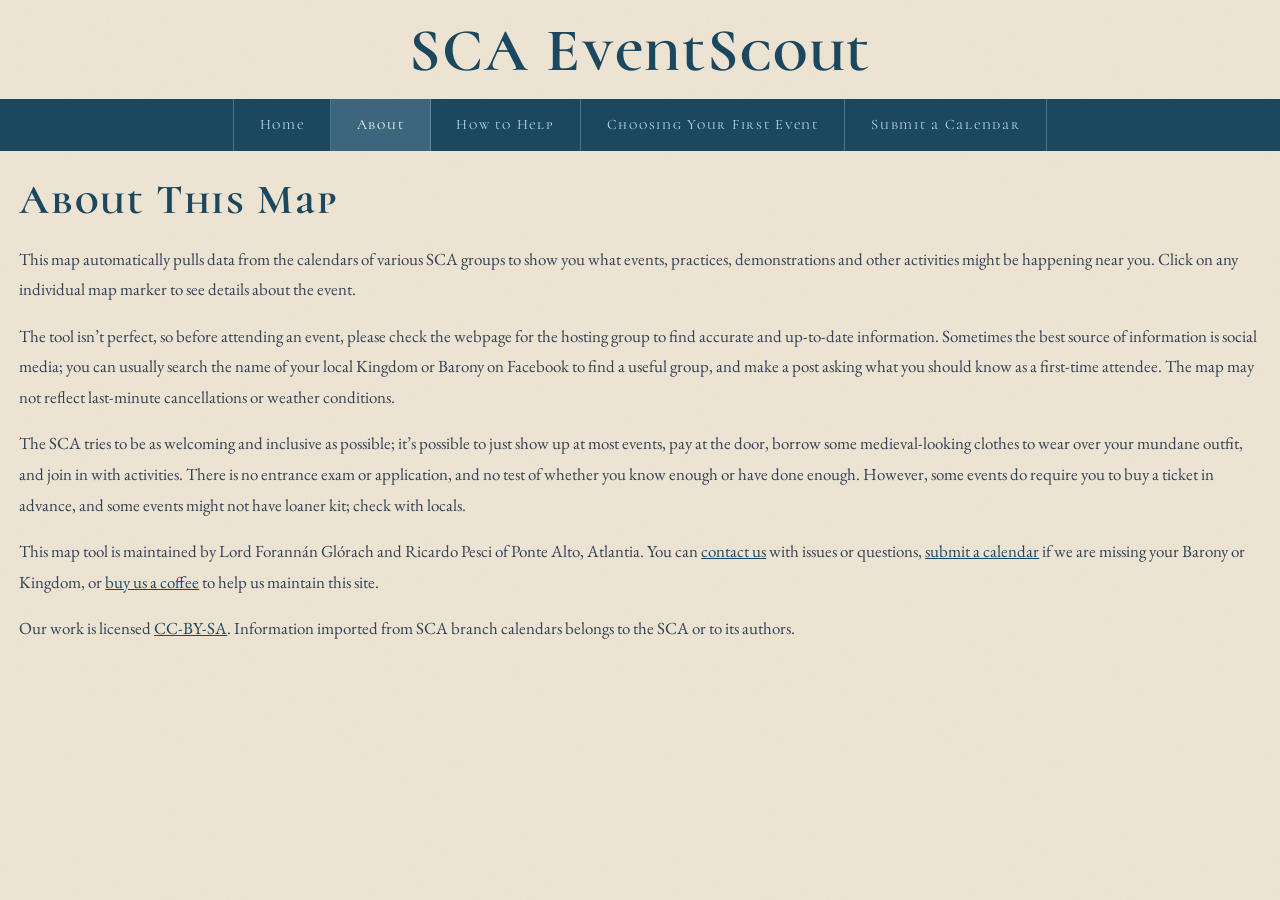
==== about.html @ 55b6fcd9 "Batch 1: Canadian geocoding, location-field corrections, clustering, big pins, UI. - geocode_sca_eve" ====
<!DOCTYPE html>
<html lang="en">
<head>
  <meta charset="UTF-8" />
  <meta name="viewport" content="width=device-width, initial-scale=1.0" />
  <title>About | SCA EventScout</title>
  <link rel="preconnect" href="https://fonts.googleapis.com" />
  <link rel="preconnect" href="https://fonts.gstatic.com" crossorigin />
  <link href="https://fonts.googleapis.com/css2?family=Cormorant+Unicase:wght@400;600;700&family=EB+Garamond:ital,wght@0,400;0,600;1,400&display=swap" rel="stylesheet" />
  <link rel="stylesheet" href="subpage.css" />
</head>
<body>

<header>
  <h1 class="site-title"><a href="index.html">SCA EventScout</a></h1>
</header>

<nav aria-label="Main navigation">
  <ul>
    <li><a href="index.html">Home</a></li>
    <li><a href="about.html" aria-current="page">About</a></li>
    <li><a href="how-to-help.html">How to Help</a></li>
    <li><a href="first-event.html">Choosing Your First Event</a></li>
    <li><a href="https://forms.gle/5CZkWRa14NBPQmQ79" target="_blank" rel="noopener noreferrer">Submit a Calendar</a></li>
  </ul>
</nav>

<main>
  <article>
    <h1>About This Map</h1>
    <p>This map automatically pulls data from the calendars of various SCA groups to show you what events, practices, demonstrations and other activities might be happening near you. Click on any individual map marker to see details about the event.</p>
    <p>The tool isn’t perfect, so before attending an event, please check the webpage for the hosting group to find accurate and up-to-date information. Sometimes the best source of information is social media; you can usually search the name of your local Kingdom or Barony on Facebook to find a useful group, and make a post asking what you should know as a first-time attendee. The map may not reflect last-minute cancellations or weather conditions. </p>
    <p>The SCA tries to be as welcoming and inclusive as possible; it’s possible to just show up at most events, pay at the door, borrow some medieval-looking clothes to wear over your mundane outfit, and join in with activities. There is no entrance exam or application, and no test of whether you know enough or have done enough. However, some events do require you to buy a ticket in advance, and some events might not have loaner kit; check with locals. </p>
    <p>This map tool is maintained by Lord Forannán Glórach and Ricardo Pesci of Ponte Alto, Atlantia. You can <a href="https://forms.gle/gcdRyUnVv8FbLqG3A" target="_blank" rel="noopener noreferrer">contact us</a> with issues or questions, <a href="https://forms.gle/5CZkWRa14NBPQmQ79" target="_blank" rel="noopener noreferrer">submit a calendar</a> if we are missing your Barony or Kingdom, or <a href="https://ko-fi.com/fabianscholl" target="_blank" rel="noopener noreferrer">buy us a coffee</a> to help us maintain this site. </p>
    <p>Our work is licensed <a href="https://creativecommons.org/licenses/by-sa/4.0/" target="_blank" rel="noopener noreferrer">CC-BY-SA</a>. Information imported from SCA branch calendars belongs to the SCA or to its authors.</p>
  </article>
</main>

</body>
</html>
---- subpage.css ----
/* Shared styling for the static sub-pages (about / how-to-help /
   first-event). Mirrors the design tokens, fonts, header and nav of the
   current index.html so the look is consistent across the site.
   No underlines, gradients or shadows; content matches the map box width. */

/* ── Design tokens (kept in sync with index.html) ──────────────── */
:root {
  --blue:        #1b485e;   /* primary blue */
  --blue-dark:   #1b485e;   /* primary blue, darker shade */
  --sky-blue:    #609cb9;   /* accent */
  --light-blue:  #bfdbfe;   /* very light blue — accent on dark bg */
  --parchment:   #eee4d3;   /* off-white — page background */
  --border-grey: #e2e8f0;   /* light blue-grey — borders */
  --ink:         #0f172a;   /* near-black slate — body text */
  --ink-lt:      #334155;   /* mid slate — secondary text */
  --nav-h:       52px;
}

*, *::before, *::after { box-sizing: border-box; margin: 0; padding: 0; }

body {
  font-family: 'EB Garamond', Georgia, serif;
  background: var(--parchment);
  color: var(--ink);
  min-height: 100vh;
  background-image:
    url("data:image/svg+xml,%3Csvg xmlns='http://www.w3.org/2000/svg' width='300' height='300'%3E%3Cfilter id='n'%3E%3CfeTurbulence type='fractalNoise' baseFrequency='0.75' numOctaves='4' stitchTiles='stitch'/%3E%3CfeColorMatrix type='saturate' values='0'/%3E%3C/filter%3E%3Crect width='300' height='300' filter='url(%23n)' opacity='0.07'/%3E%3C/svg%3E");
}

/* ── Header ────────────────────────────────────────────────────── */
header { text-align: center; padding: 1rem 1rem 0.8rem; }
.site-title {
  font-family: 'Cormorant Unicase', serif;
  font-size: clamp(2rem, 5.5vw, 3.8rem);
  color: var(--blue-dark);
  letter-spacing: 0.03em;
  line-height: 1.15;
}
.site-title a { color: inherit; text-decoration: none; }
.site-title a:hover { color: var(--sky-blue); }

/* ── Navigation ────────────────────────────────────────────────── */
nav { background: var(--blue); position: sticky; top: 0; z-index: 1000; }
nav ul {
  list-style: none;
  display: flex;
  justify-content: center;
  flex-wrap: wrap;
  max-width: 900px;
  margin: 0 auto;
}
nav li { display: flex; }
nav a {
  font-family: 'Cormorant Unicase', serif;
  font-size: 0.9rem;
  letter-spacing: 0.12em;
  color: var(--light-blue);
  text-decoration: none;
  padding: 0 1.6rem;
  min-height: var(--nav-h);
  display: flex;
  align-items: center;
  border-right: 1px solid rgba(191,219,254,0.30);
  transition: background 0.2s, color 0.2s;
  text-align: center;
}
nav li:first-child a { border-left: 1px solid rgba(191,219,254,0.30); }
nav a:hover,
nav a[aria-current="page"] { background: rgba(191,219,254,0.20); color: #fff; }

/* ── Main / article ────────────────────────────────────────────── */
/* max-width matches index.html's <main> (the map box width). */
main { max-width: 1280px; margin: 0 auto; padding: 1.5rem 1.2rem 3rem; }

article h1 {
  font-family: 'Cormorant Unicase', serif;
  font-size: clamp(1.8rem, 4vw, 2.6rem);
  color: var(--blue-dark);
  letter-spacing: 0.04em;
  margin-bottom: 1.2rem;
}
article h2 {
  font-family: 'Cormorant Unicase', serif;
  font-size: 1.4rem;
  color: var(--blue-dark);
  letter-spacing: 0.06em;
  margin-top: 1.9rem;
  margin-bottom: 0.6rem;
}
article h3 {
  font-family: 'Cormorant Unicase', serif;
  font-size: 1.12rem;
  color: var(--blue-dark);
  letter-spacing: 0.04em;
  margin-top: 1.4rem;
  margin-bottom: 0.4rem;
}
article p {
  font-size: 1.06rem;
  line-height: 1.8;
  color: var(--ink-lt);
  margin-bottom: 1rem;
}
article ul, article ol {
  font-size: 1.06rem;
  line-height: 1.7;
  color: var(--ink-lt);
  margin: 0 0 1rem 1.4rem;
}
article a { color: var(--blue); }
article a:hover { color: var(--sky-blue); }

@media (max-width: 700px) {
  nav a { padding: 0 0.8rem; font-size: 0.78rem; }
  main { padding: 1.2rem 1rem 2.5rem; }
}

/* "Choosing Your First Event" formatting — a rule under each section title, the
   section bodies as click-to-collapse <details>, and a fleur-de-lys marker on
   each labelled paragraph. Scoped to .fe-section / .section-rule so about.html
   and how-to-help.html (which use neither class) are untouched. */
.section-rule {
  border: 0;
  border-top: 1px solid var(--sky-blue);
  margin: 0.3rem 0 1.2rem;
  opacity: 0.55;
}
details.fe-section { margin-bottom: 0.2rem; }
details.fe-section > summary {
  list-style: none;
  cursor: pointer;
}
details.fe-section > summary::-webkit-details-marker { display: none; }
details.fe-section > summary > h3 { display: inline; }
details.fe-section > summary::after {
  content: '\25B8';                 /* ▸ when collapsed */
  color: var(--sky-blue);
  margin-left: 0.45em;
  font-size: 0.8em;
}
details.fe-section[open] > summary::after { content: '\25BE'; }   /* ▾ when open */
details.fe-section > p > strong:first-child::before {
  content: '\269C';                 /* ⚜ fleur-de-lys before each label */
  color: var(--sky-blue);
  margin-right: 0.4em;
  font-size: 0.9em;
}
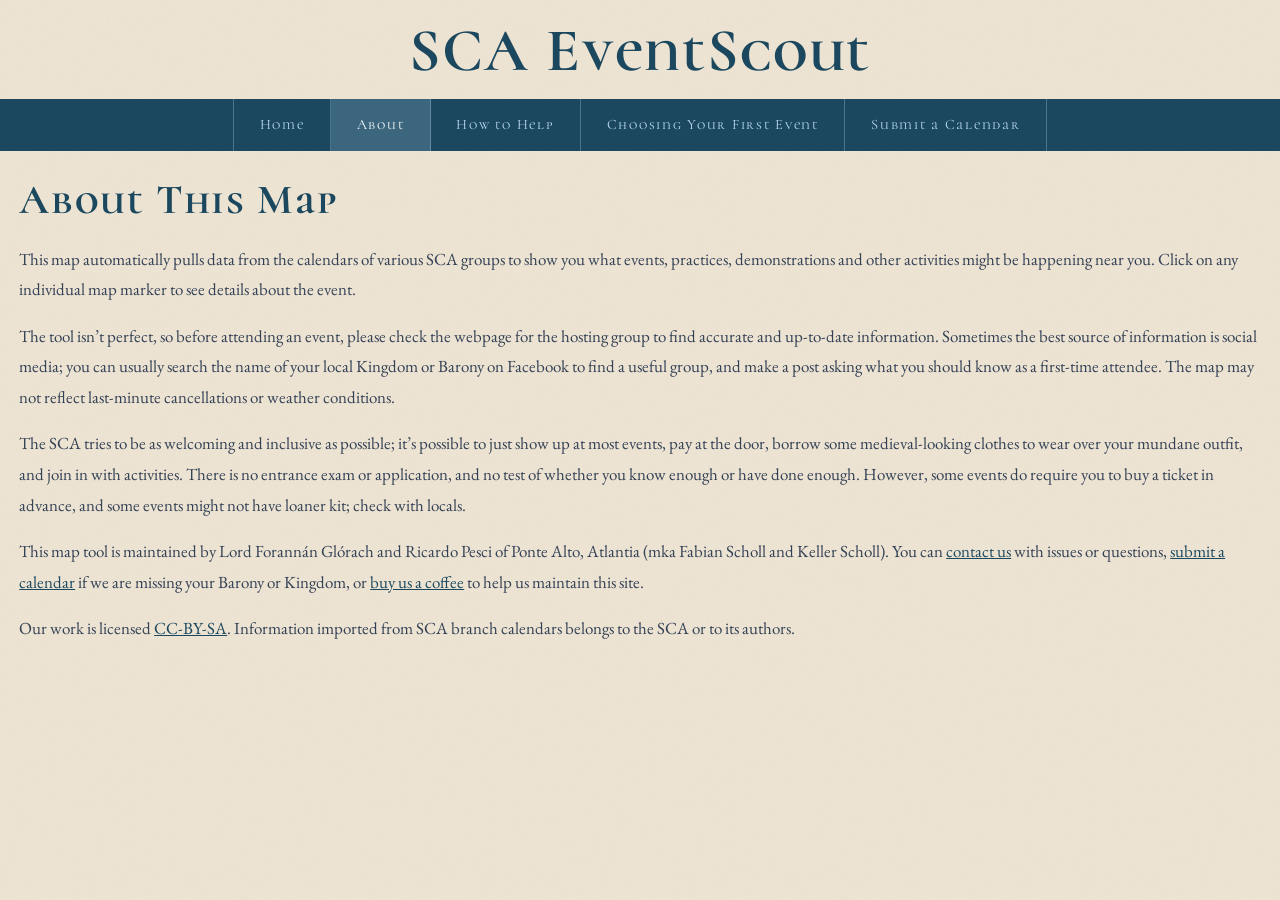
==== commit bacf844b: "Update about.html" ====
--- a/about.html
+++ b/about.html
@@ -31,7 +31,7 @@
     <p>This map automatically pulls data from the calendars of various SCA groups to show you what events, practices, demonstrations and other activities might be happening near you. Click on any individual map marker to see details about the event.</p>
     <p>The tool isn’t perfect, so before attending an event, please check the webpage for the hosting group to find accurate and up-to-date information. Sometimes the best source of information is social media; you can usually search the name of your local Kingdom or Barony on Facebook to find a useful group, and make a post asking what you should know as a first-time attendee. The map may not reflect last-minute cancellations or weather conditions. </p>
     <p>The SCA tries to be as welcoming and inclusive as possible; it’s possible to just show up at most events, pay at the door, borrow some medieval-looking clothes to wear over your mundane outfit, and join in with activities. There is no entrance exam or application, and no test of whether you know enough or have done enough. However, some events do require you to buy a ticket in advance, and some events might not have loaner kit; check with locals. </p>
-    <p>This map tool is maintained by Lord Forannán Glórach and Ricardo Pesci of Ponte Alto, Atlantia. You can <a href="https://forms.gle/gcdRyUnVv8FbLqG3A" target="_blank" rel="noopener noreferrer">contact us</a> with issues or questions, <a href="https://forms.gle/5CZkWRa14NBPQmQ79" target="_blank" rel="noopener noreferrer">submit a calendar</a> if we are missing your Barony or Kingdom, or <a href="https://ko-fi.com/fabianscholl" target="_blank" rel="noopener noreferrer">buy us a coffee</a> to help us maintain this site. </p>
+    <p>This map tool is maintained by Lord Forannán Glórach and Ricardo Pesci of Ponte Alto, Atlantia (mka Fabian Scholl and Keller Scholl). You can <a href="https://forms.gle/gcdRyUnVv8FbLqG3A" target="_blank" rel="noopener noreferrer">contact us</a> with issues or questions, <a href="https://forms.gle/5CZkWRa14NBPQmQ79" target="_blank" rel="noopener noreferrer">submit a calendar</a> if we are missing your Barony or Kingdom, or <a href="https://ko-fi.com/fabianscholl" target="_blank" rel="noopener noreferrer">buy us a coffee</a> to help us maintain this site. </p>
     <p>Our work is licensed <a href="https://creativecommons.org/licenses/by-sa/4.0/" target="_blank" rel="noopener noreferrer">CC-BY-SA</a>. Information imported from SCA branch calendars belongs to the SCA or to its authors.</p>
   </article>
 </main>
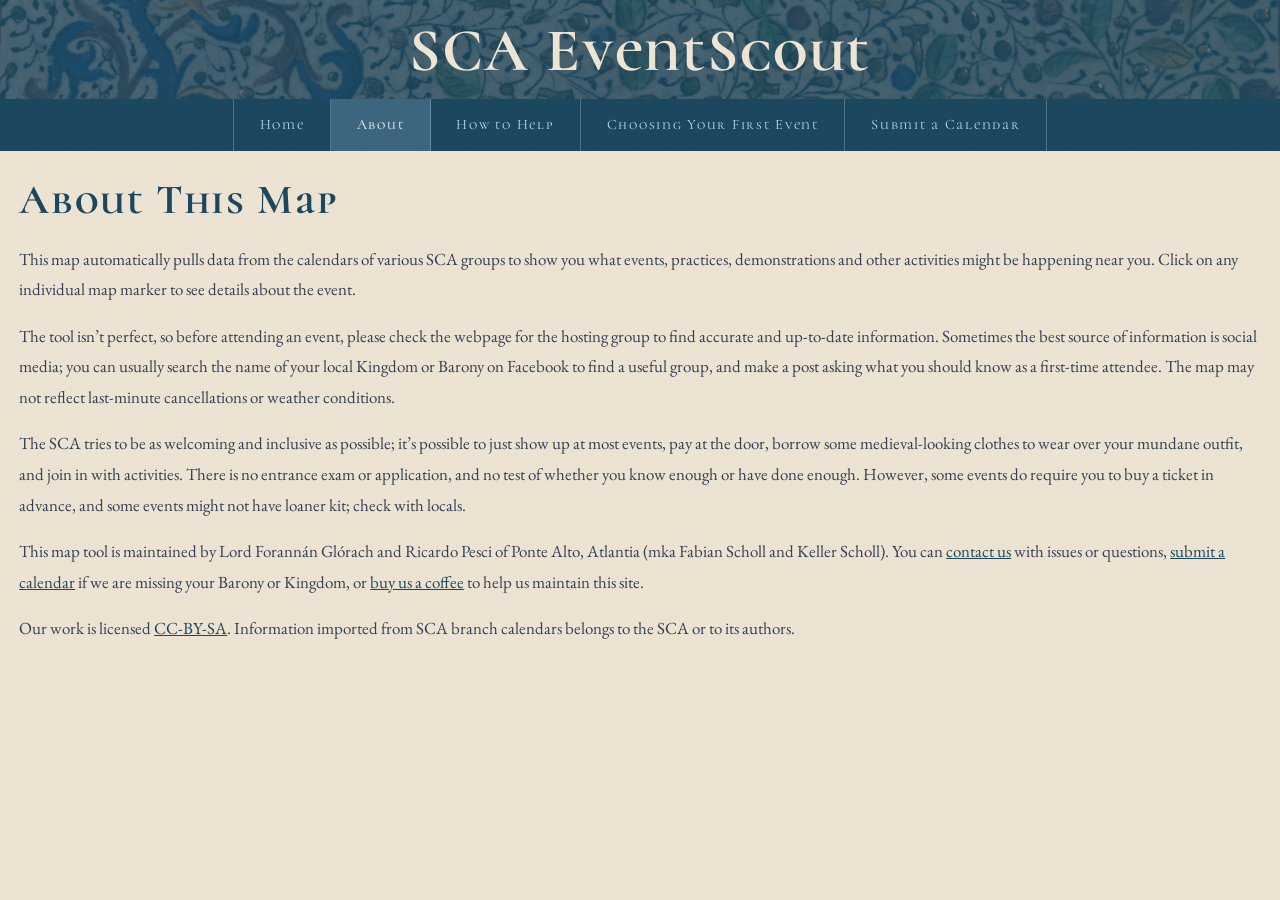
==== commit 376d7b1f: "Header banner: lazy, responsive loading (mobile JPEG vs desktop PNG). The desktop banner PNG is ~1.7" ====
--- a/about.html
+++ b/about.html
@@ -8,6 +8,7 @@
   <link rel="preconnect" href="https://fonts.gstatic.com" crossorigin />
   <link href="https://fonts.googleapis.com/css2?family=Cormorant+Unicase:wght@400;600;700&family=EB+Garamond:ital,wght@0,400;0,600;1,400&display=swap" rel="stylesheet" />
   <link rel="stylesheet" href="subpage.css" />
+  <script defer src="header-bg.js"></script>
 </head>
 <body>
 
--- a/subpage.css
+++ b/subpage.css
@@ -28,16 +28,30 @@
 }
 
 /* ── Header ────────────────────────────────────────────────────── */
-header { text-align: center; padding: 1rem 1rem 0.8rem; }
+/* Matches index.html's header: the parchment title sits over the shared
+   background image (newheaderbg_eventscout_blue.png). */
+header {
+  position: relative;
+  text-align: center;
+  padding: 1rem 1rem 0.8rem;
+  /* Banner art is applied lazily by header-bg.js (downscaled JPEG for mobile,
+     full-res PNG for desktop); this blue keeps the parchment title legible until
+     it arrives. */
+  background-color: var(--blue-dark);
+  background-size: cover;
+  background-position: center;
+  background-repeat: no-repeat;
+}
 .site-title {
+  position: relative;
   font-family: 'Cormorant Unicase', serif;
   font-size: clamp(2rem, 5.5vw, 3.8rem);
-  color: var(--blue-dark);
+  color: var(--parchment);
   letter-spacing: 0.03em;
   line-height: 1.15;
 }
 .site-title a { color: inherit; text-decoration: none; }
-.site-title a:hover { color: var(--sky-blue); }
+.site-title a:hover { color: var(--light-blue); }
 
 /* ── Navigation ────────────────────────────────────────────────── */
 nav { background: var(--blue); position: sticky; top: 0; z-index: 1000; }
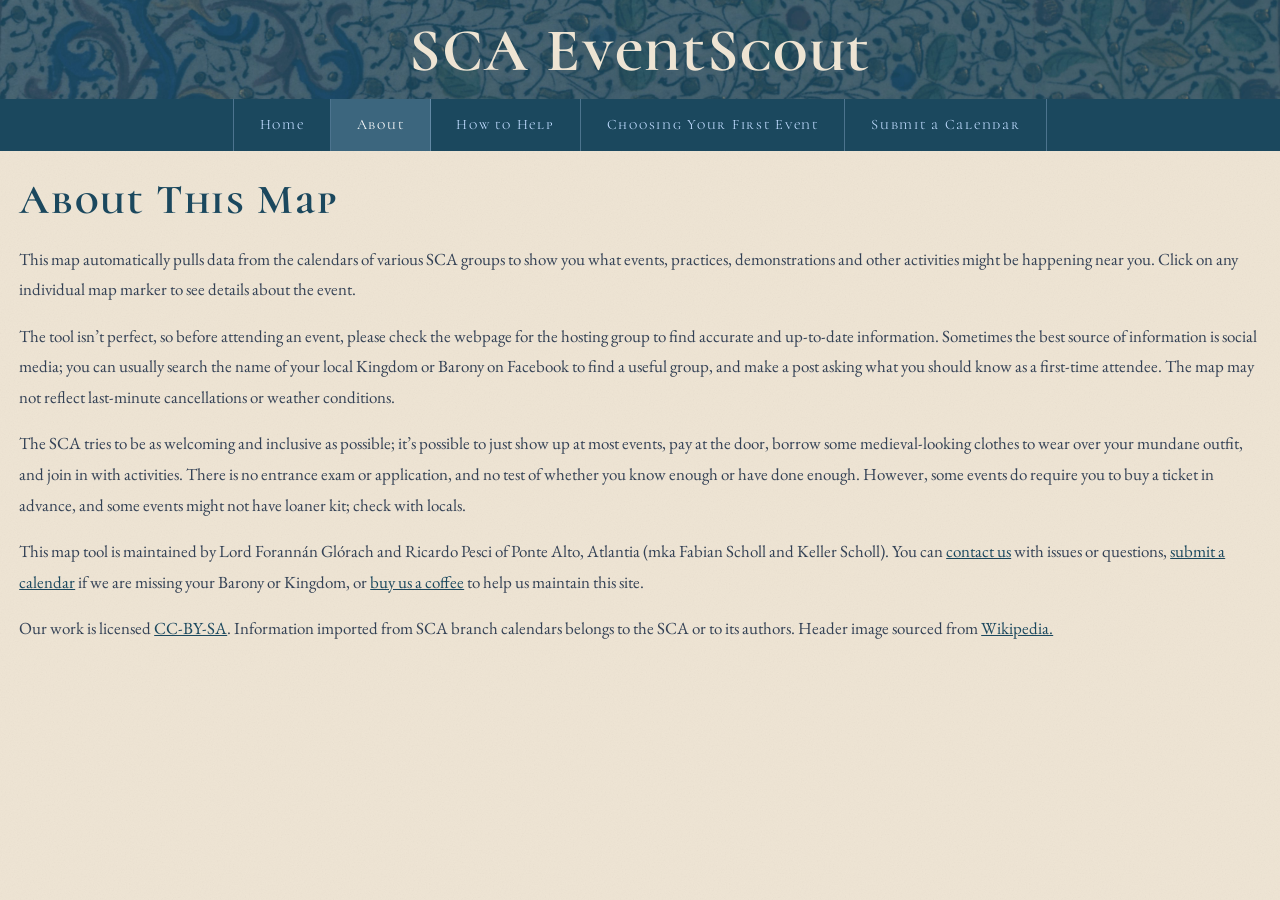
==== commit 0f2c0f03: "Update about.html" ====
--- a/about.html
+++ b/about.html
@@ -33,7 +33,7 @@
     <p>The tool isn’t perfect, so before attending an event, please check the webpage for the hosting group to find accurate and up-to-date information. Sometimes the best source of information is social media; you can usually search the name of your local Kingdom or Barony on Facebook to find a useful group, and make a post asking what you should know as a first-time attendee. The map may not reflect last-minute cancellations or weather conditions. </p>
     <p>The SCA tries to be as welcoming and inclusive as possible; it’s possible to just show up at most events, pay at the door, borrow some medieval-looking clothes to wear over your mundane outfit, and join in with activities. There is no entrance exam or application, and no test of whether you know enough or have done enough. However, some events do require you to buy a ticket in advance, and some events might not have loaner kit; check with locals. </p>
     <p>This map tool is maintained by Lord Forannán Glórach and Ricardo Pesci of Ponte Alto, Atlantia (mka Fabian Scholl and Keller Scholl). You can <a href="https://forms.gle/gcdRyUnVv8FbLqG3A" target="_blank" rel="noopener noreferrer">contact us</a> with issues or questions, <a href="https://forms.gle/5CZkWRa14NBPQmQ79" target="_blank" rel="noopener noreferrer">submit a calendar</a> if we are missing your Barony or Kingdom, or <a href="https://ko-fi.com/fabianscholl" target="_blank" rel="noopener noreferrer">buy us a coffee</a> to help us maintain this site. </p>
-    <p>Our work is licensed <a href="https://creativecommons.org/licenses/by-sa/4.0/" target="_blank" rel="noopener noreferrer">CC-BY-SA</a>. Information imported from SCA branch calendars belongs to the SCA or to its authors.</p>
+    <p>Our work is licensed <a href="https://creativecommons.org/licenses/by-sa/4.0/" target="_blank" rel="noopener noreferrer">CC-BY-SA</a>. Information imported from SCA branch calendars belongs to the SCA or to its authors. Header image sourced from <a href="https://en.wikipedia.org/wiki/File:Co%C3%ABtivy_Master_-_Leaf_from_a_Book_of_Hours-_Angel_Chasing_a_Devil_(recto)_-_2005.206.a_-_Cleveland_Museum_of_Art.tif" target="_blank" rel="noopener noreferrer"> Wikipedia.</a></p>
   </article>
 </main>
 
--- a/subpage.css
+++ b/subpage.css
@@ -29,13 +29,13 @@
 
 /* ── Header ────────────────────────────────────────────────────── */
 /* Matches index.html's header: the parchment title sits over the shared
-   background image (newheaderbg_eventscout_blue.png). */
+   banner image (applied lazily by header-bg.js). */
 header {
   position: relative;
   text-align: center;
   padding: 1rem 1rem 0.8rem;
   /* Banner art is applied lazily by header-bg.js (downscaled JPEG for mobile,
-     full-res PNG for desktop); this blue keeps the parchment title legible until
+     full-res JPEG for desktop); this blue keeps the parchment title legible until
      it arrives. */
   background-color: var(--blue-dark);
   background-size: cover;
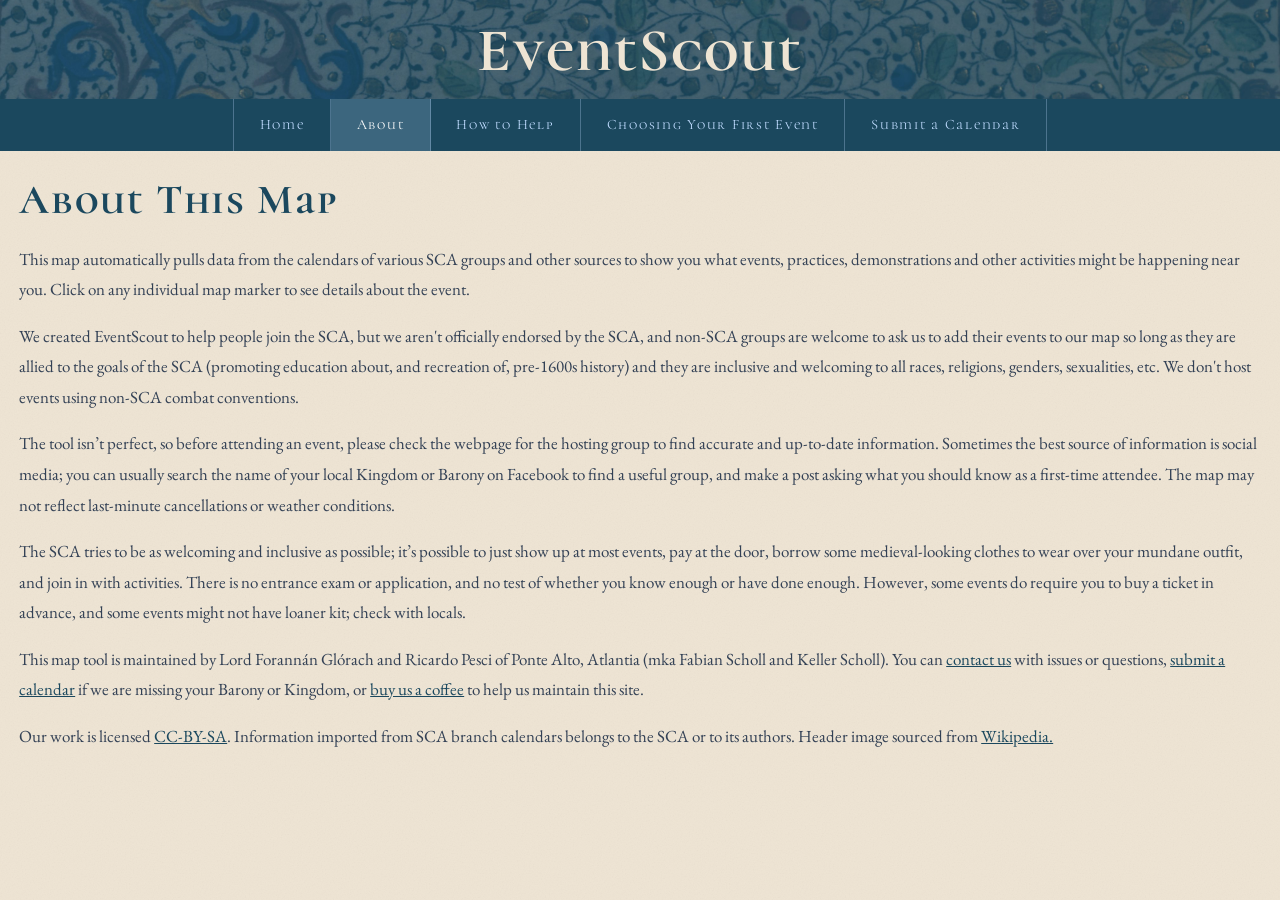
==== commit adff3e28: "making it so we aren't claiming things are official sca events" ====
--- a/about.html
+++ b/about.html
@@ -3,7 +3,7 @@
 <head>
   <meta charset="UTF-8" />
   <meta name="viewport" content="width=device-width, initial-scale=1.0" />
-  <title>About | SCA EventScout</title>
+  <title>About | EventScout</title>
   <link rel="preconnect" href="https://fonts.googleapis.com" />
   <link rel="preconnect" href="https://fonts.gstatic.com" crossorigin />
   <link href="https://fonts.googleapis.com/css2?family=Cormorant+Unicase:wght@400;600;700&family=EB+Garamond:ital,wght@0,400;0,600;1,400&display=swap" rel="stylesheet" />
@@ -13,7 +13,7 @@
 <body>
 
 <header>
-  <h1 class="site-title"><a href="index.html">SCA EventScout</a></h1>
+  <h1 class="site-title"><a href="index.html">EventScout</a></h1>
 </header>
 
 <nav aria-label="Main navigation">
@@ -29,7 +29,8 @@
 <main>
   <article>
     <h1>About This Map</h1>
-    <p>This map automatically pulls data from the calendars of various SCA groups to show you what events, practices, demonstrations and other activities might be happening near you. Click on any individual map marker to see details about the event.</p>
+    <p>This map automatically pulls data from the calendars of various SCA groups and other sources to show you what events, practices, demonstrations and other activities might be happening near you. Click on any individual map marker to see details about the event.</p>
+<p>We created EventScout to help people join the SCA, but we aren't officially endorsed by the SCA, and non-SCA groups are welcome to ask us to add their events to our map so long as they are allied to the goals of the SCA (promoting education about, and recreation of, pre-1600s history) and they are inclusive and welcoming to all races, religions, genders, sexualities, etc. We don't host events using non-SCA combat conventions.</p>
     <p>The tool isn’t perfect, so before attending an event, please check the webpage for the hosting group to find accurate and up-to-date information. Sometimes the best source of information is social media; you can usually search the name of your local Kingdom or Barony on Facebook to find a useful group, and make a post asking what you should know as a first-time attendee. The map may not reflect last-minute cancellations or weather conditions. </p>
     <p>The SCA tries to be as welcoming and inclusive as possible; it’s possible to just show up at most events, pay at the door, borrow some medieval-looking clothes to wear over your mundane outfit, and join in with activities. There is no entrance exam or application, and no test of whether you know enough or have done enough. However, some events do require you to buy a ticket in advance, and some events might not have loaner kit; check with locals. </p>
     <p>This map tool is maintained by Lord Forannán Glórach and Ricardo Pesci of Ponte Alto, Atlantia (mka Fabian Scholl and Keller Scholl). You can <a href="https://forms.gle/gcdRyUnVv8FbLqG3A" target="_blank" rel="noopener noreferrer">contact us</a> with issues or questions, <a href="https://forms.gle/5CZkWRa14NBPQmQ79" target="_blank" rel="noopener noreferrer">submit a calendar</a> if we are missing your Barony or Kingdom, or <a href="https://ko-fi.com/fabianscholl" target="_blank" rel="noopener noreferrer">buy us a coffee</a> to help us maintain this site. </p>
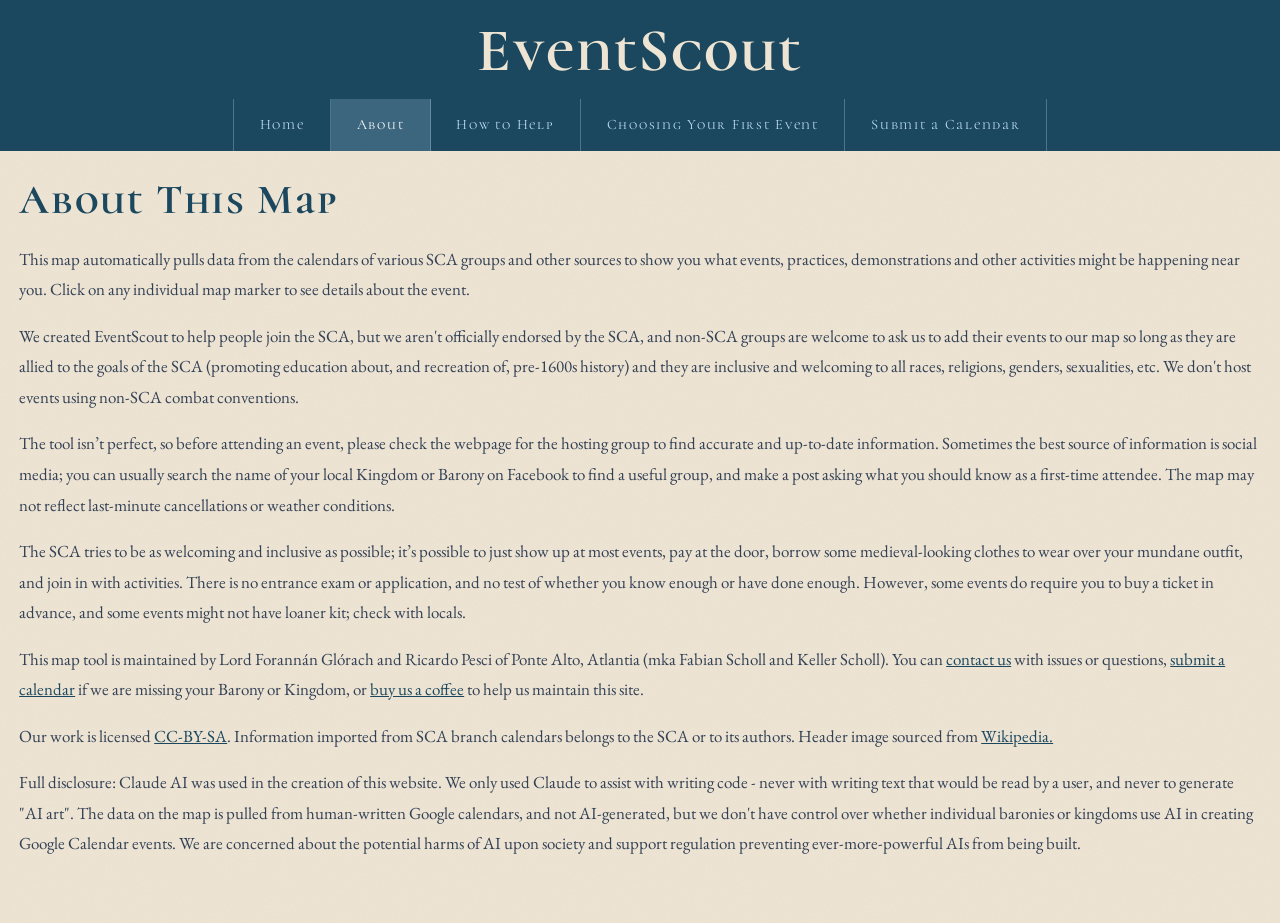
==== commit ecbee5bb: "Update about.html" ====
--- a/about.html
+++ b/about.html
@@ -35,6 +35,7 @@
     <p>The SCA tries to be as welcoming and inclusive as possible; it’s possible to just show up at most events, pay at the door, borrow some medieval-looking clothes to wear over your mundane outfit, and join in with activities. There is no entrance exam or application, and no test of whether you know enough or have done enough. However, some events do require you to buy a ticket in advance, and some events might not have loaner kit; check with locals. </p>
     <p>This map tool is maintained by Lord Forannán Glórach and Ricardo Pesci of Ponte Alto, Atlantia (mka Fabian Scholl and Keller Scholl). You can <a href="https://forms.gle/gcdRyUnVv8FbLqG3A" target="_blank" rel="noopener noreferrer">contact us</a> with issues or questions, <a href="https://forms.gle/5CZkWRa14NBPQmQ79" target="_blank" rel="noopener noreferrer">submit a calendar</a> if we are missing your Barony or Kingdom, or <a href="https://ko-fi.com/fabianscholl" target="_blank" rel="noopener noreferrer">buy us a coffee</a> to help us maintain this site. </p>
     <p>Our work is licensed <a href="https://creativecommons.org/licenses/by-sa/4.0/" target="_blank" rel="noopener noreferrer">CC-BY-SA</a>. Information imported from SCA branch calendars belongs to the SCA or to its authors. Header image sourced from <a href="https://en.wikipedia.org/wiki/File:Co%C3%ABtivy_Master_-_Leaf_from_a_Book_of_Hours-_Angel_Chasing_a_Devil_(recto)_-_2005.206.a_-_Cleveland_Museum_of_Art.tif" target="_blank" rel="noopener noreferrer"> Wikipedia.</a></p>
+<p>Full disclosure: Claude AI was used in the creation of this website. We only used Claude to assist with writing code - never with writing text that would be read by a user, and never to generate "AI art". The data on the map is pulled from human-written Google calendars, and not AI-generated, but we don't have control over whether individual baronies or kingdoms use AI in creating Google Calendar events. We are concerned about the potential harms of AI upon society and support regulation preventing ever-more-powerful AIs from being built.</p>
   </article>
 </main>
 
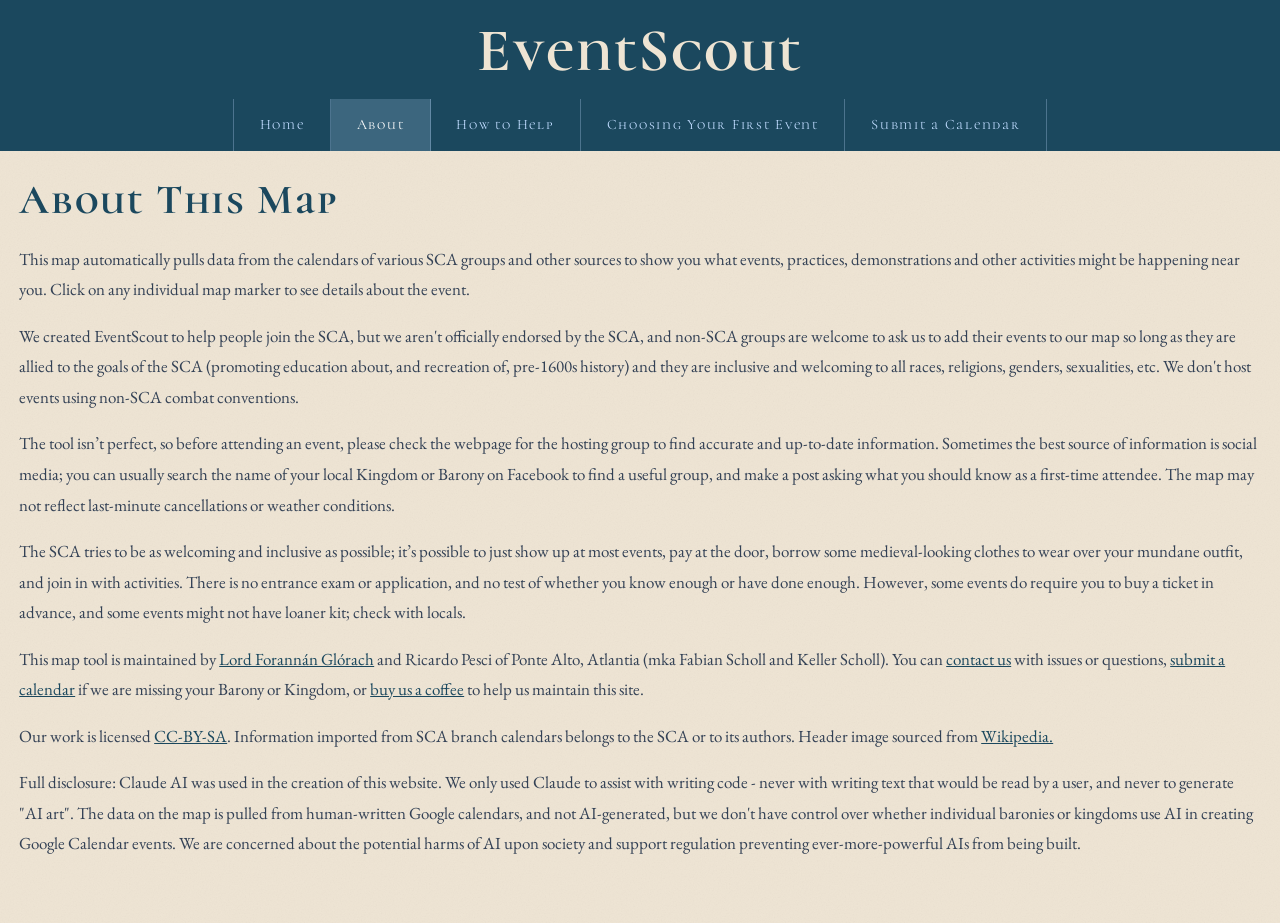
==== commit 8c7a6f97: "Update about.html" ====
--- a/about.html
+++ b/about.html
@@ -33,7 +33,7 @@
 <p>We created EventScout to help people join the SCA, but we aren't officially endorsed by the SCA, and non-SCA groups are welcome to ask us to add their events to our map so long as they are allied to the goals of the SCA (promoting education about, and recreation of, pre-1600s history) and they are inclusive and welcoming to all races, religions, genders, sexualities, etc. We don't host events using non-SCA combat conventions.</p>
     <p>The tool isn’t perfect, so before attending an event, please check the webpage for the hosting group to find accurate and up-to-date information. Sometimes the best source of information is social media; you can usually search the name of your local Kingdom or Barony on Facebook to find a useful group, and make a post asking what you should know as a first-time attendee. The map may not reflect last-minute cancellations or weather conditions. </p>
     <p>The SCA tries to be as welcoming and inclusive as possible; it’s possible to just show up at most events, pay at the door, borrow some medieval-looking clothes to wear over your mundane outfit, and join in with activities. There is no entrance exam or application, and no test of whether you know enough or have done enough. However, some events do require you to buy a ticket in advance, and some events might not have loaner kit; check with locals. </p>
-    <p>This map tool is maintained by Lord Forannán Glórach and Ricardo Pesci of Ponte Alto, Atlantia (mka Fabian Scholl and Keller Scholl). You can <a href="https://forms.gle/gcdRyUnVv8FbLqG3A" target="_blank" rel="noopener noreferrer">contact us</a> with issues or questions, <a href="https://forms.gle/5CZkWRa14NBPQmQ79" target="_blank" rel="noopener noreferrer">submit a calendar</a> if we are missing your Barony or Kingdom, or <a href="https://ko-fi.com/fabianscholl" target="_blank" rel="noopener noreferrer">buy us a coffee</a> to help us maintain this site. </p>
+    <p>This map tool is maintained by <a href="https://forannanglorach.wordpress.com/" target="_blank" rel="noopener noreferrer">Lord Forannán Glórach</a> and Ricardo Pesci of Ponte Alto, Atlantia (mka Fabian Scholl and Keller Scholl). You can <a href="https://forms.gle/gcdRyUnVv8FbLqG3A" target="_blank" rel="noopener noreferrer">contact us</a> with issues or questions, <a href="https://forms.gle/5CZkWRa14NBPQmQ79" target="_blank" rel="noopener noreferrer">submit a calendar</a> if we are missing your Barony or Kingdom, or <a href="https://ko-fi.com/fabianscholl" target="_blank" rel="noopener noreferrer">buy us a coffee</a> to help us maintain this site. </p>
     <p>Our work is licensed <a href="https://creativecommons.org/licenses/by-sa/4.0/" target="_blank" rel="noopener noreferrer">CC-BY-SA</a>. Information imported from SCA branch calendars belongs to the SCA or to its authors. Header image sourced from <a href="https://en.wikipedia.org/wiki/File:Co%C3%ABtivy_Master_-_Leaf_from_a_Book_of_Hours-_Angel_Chasing_a_Devil_(recto)_-_2005.206.a_-_Cleveland_Museum_of_Art.tif" target="_blank" rel="noopener noreferrer"> Wikipedia.</a></p>
 <p>Full disclosure: Claude AI was used in the creation of this website. We only used Claude to assist with writing code - never with writing text that would be read by a user, and never to generate "AI art". The data on the map is pulled from human-written Google calendars, and not AI-generated, but we don't have control over whether individual baronies or kingdoms use AI in creating Google Calendar events. We are concerned about the potential harms of AI upon society and support regulation preventing ever-more-powerful AIs from being built.</p>
   </article>
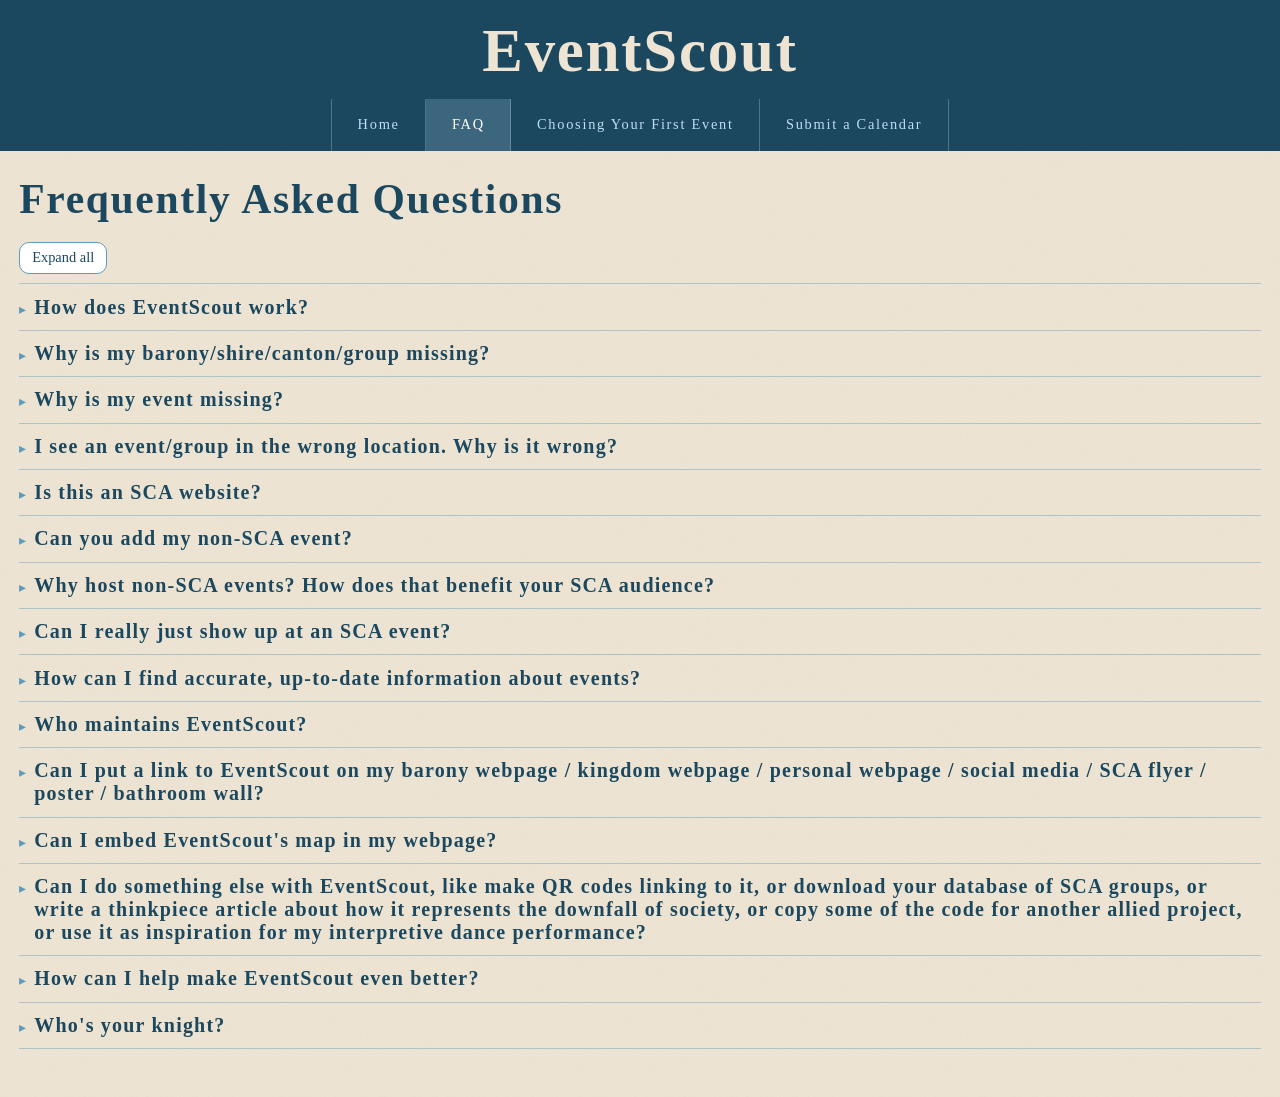
==== commit 04c6cb04: "FAQ page replaces About and How to Help faq.html: the maintainer's FAQ text as click-to-expand quest" ====
--- a/about.html
+++ b/about.html
@@ -2,42 +2,12 @@
 <html lang="en">
 <head>
   <meta charset="UTF-8" />
-  <meta name="viewport" content="width=device-width, initial-scale=1.0" />
-  <title>About | EventScout</title>
-  <link rel="preconnect" href="https://fonts.googleapis.com" />
-  <link rel="preconnect" href="https://fonts.gstatic.com" crossorigin />
-  <link href="https://fonts.googleapis.com/css2?family=Cormorant+Unicase:wght@400;600;700&family=EB+Garamond:ital,wght@0,400;0,600;1,400&display=swap" rel="stylesheet" />
-  <link rel="stylesheet" href="subpage.css" />
-  <script defer src="header-bg.js"></script>
+  <title>FAQ | EventScout</title>
+  <!-- The About page became the FAQ; keep old links (and bookmarks) working. -->
+  <meta http-equiv="refresh" content="0; url=faq.html" />
+  <link rel="canonical" href="faq.html" />
 </head>
 <body>
-
-<header>
-  <h1 class="site-title"><a href="index.html">EventScout</a></h1>
-</header>
-
-<nav aria-label="Main navigation">
-  <ul>
-    <li><a href="index.html">Home</a></li>
-    <li><a href="about.html" aria-current="page">About</a></li>
-    <li><a href="how-to-help.html">How to Help</a></li>
-    <li><a href="first-event.html">Choosing Your First Event</a></li>
-    <li><a href="https://forms.gle/5CZkWRa14NBPQmQ79" target="_blank" rel="noopener noreferrer">Submit a Calendar</a></li>
-  </ul>
-</nav>
-
-<main>
-  <article>
-    <h1>About This Map</h1>
-    <p>This map automatically pulls data from the calendars of various SCA groups and other sources to show you what events, practices, demonstrations and other activities might be happening near you. Click on any individual map marker to see details about the event.</p>
-<p>We created EventScout to help people join the SCA, but we aren't officially endorsed by the SCA, and non-SCA groups are welcome to ask us to add their events to our map so long as they are allied to the goals of the SCA (promoting education about, and recreation of, pre-1600s history) and they are inclusive and welcoming to all races, religions, genders, sexualities, etc. We don't host events using non-SCA combat conventions.</p>
-    <p>The tool isn’t perfect, so before attending an event, please check the webpage for the hosting group to find accurate and up-to-date information. Sometimes the best source of information is social media; you can usually search the name of your local Kingdom or Barony on Facebook to find a useful group, and make a post asking what you should know as a first-time attendee. The map may not reflect last-minute cancellations or weather conditions. </p>
-    <p>The SCA tries to be as welcoming and inclusive as possible; it’s possible to just show up at most events, pay at the door, borrow some medieval-looking clothes to wear over your mundane outfit, and join in with activities. There is no entrance exam or application, and no test of whether you know enough or have done enough. However, some events do require you to buy a ticket in advance, and some events might not have loaner kit; check with locals. </p>
-    <p>This map tool is maintained by <a href="https://forannanglorach.wordpress.com/" target="_blank" rel="noopener noreferrer">Lord Forannán Glórach</a> and Ricardo Pesci of Ponte Alto, Atlantia (mka Fabian Scholl and Keller Scholl). You can <a href="https://forms.gle/gcdRyUnVv8FbLqG3A" target="_blank" rel="noopener noreferrer">contact us</a> with issues or questions, <a href="https://forms.gle/5CZkWRa14NBPQmQ79" target="_blank" rel="noopener noreferrer">submit a calendar</a> if we are missing your Barony or Kingdom, or <a href="https://ko-fi.com/fabianscholl" target="_blank" rel="noopener noreferrer">buy us a coffee</a> to help us maintain this site. </p>
-    <p>Our work is licensed <a href="https://creativecommons.org/licenses/by-sa/4.0/" target="_blank" rel="noopener noreferrer">CC-BY-SA</a>. Information imported from SCA branch calendars belongs to the SCA or to its authors. Header image sourced from <a href="https://en.wikipedia.org/wiki/File:Co%C3%ABtivy_Master_-_Leaf_from_a_Book_of_Hours-_Angel_Chasing_a_Devil_(recto)_-_2005.206.a_-_Cleveland_Museum_of_Art.tif" target="_blank" rel="noopener noreferrer"> Wikipedia.</a></p>
-<p>Full disclosure: Claude AI was used in the creation of this website. We only used Claude to assist with writing code - never with writing text that would be read by a user, and never to generate "AI art". The data on the map is pulled from human-written Google calendars, and not AI-generated, but we don't have control over whether individual baronies or kingdoms use AI in creating Google Calendar events. We are concerned about the potential harms of AI upon society and support regulation preventing ever-more-powerful AIs from being built.</p>
-  </article>
-</main>
-
+  <p><a href="faq.html">EventScout FAQ</a></p>
 </body>
 </html>
